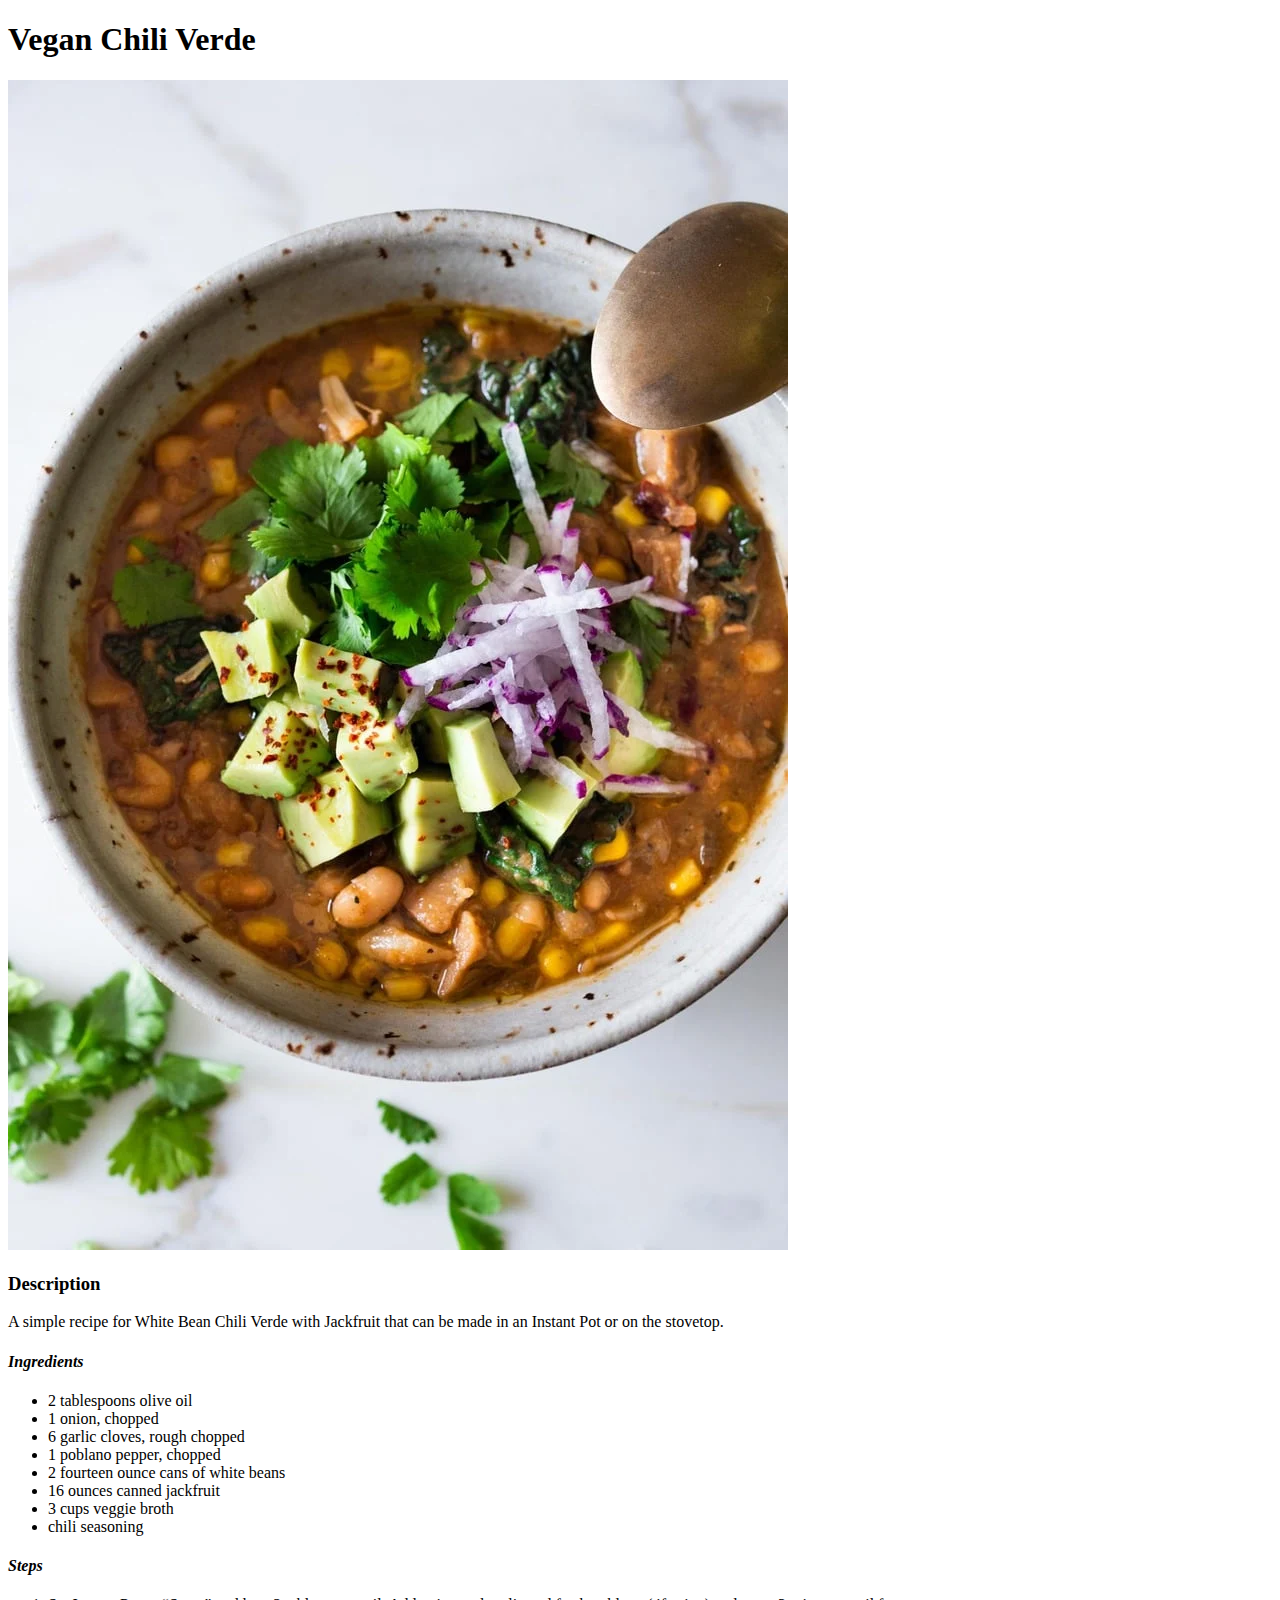
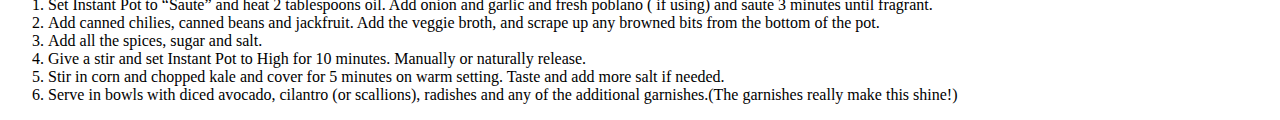
==== Vegan-Chili-Verde.html @ 6a17761a "created new recipe Vegan-Chili-Verde.html, added the contents to its page, added its image to the im" ====
<!DOCTYPE html>
<html lang="en">
<head>
    <meta charset="UTF-8">
    <meta http-equiv="X-UA-Compatible" content="IE=edge">
    <meta name="viewport" content="width=device-width, initial-scale=1.0">
    <title>Vegan Chili Verde</title>
</head>
<body>
    <h1>Vegan Chili Verde</h1>
    <img src="images/White-bean-chili-with-jackfruit-18.webp"/>
    <h3>Description</h3>
    <p> A simple recipe for White Bean Chili Verde with Jackfruit that can be made in an Instant Pot or on the stovetop.</p>
    <h4><em><strong>Ingredients</strong></em></h4>
    <ul>
       <li>2 tablespoons olive oil</li>
       <li>1 onion, chopped</li>
       <li>6 garlic cloves, rough chopped</li>
       <li>1 poblano pepper, chopped</li>
       <li>2 fourteen ounce cans of white beans</li>
       <li>16 ounces canned jackfruit</li>
       <li>3 cups veggie broth</li>
       <li>chili seasoning</li>
    </ul>
    <h4><em><strong>Steps</strong></em></h4>
    <ol>
        <li>Set Instant Pot to “Saute” and heat 2 tablespoons oil. Add onion and garlic and fresh poblano ( if using) and saute 3 minutes until fragrant.</li>
        <li>Add canned chilies, canned beans and jackfruit. Add the veggie broth, and scrape up any browned bits from the bottom of the pot.</li>
        <li>Add all the spices, sugar and salt.</li>
        <li>Give a stir and set Instant Pot to High for 10 minutes. Manually or naturally release.</li>
        <li>Stir in corn and chopped kale and cover for 5 minutes on warm setting. Taste and add more salt if needed.</li>
        <li>Serve in bowls with diced avocado, cilantro (or scallions), radishes and any of the additional garnishes.(The garnishes really make this shine!)</li>
    </ol>
</body>
</html>
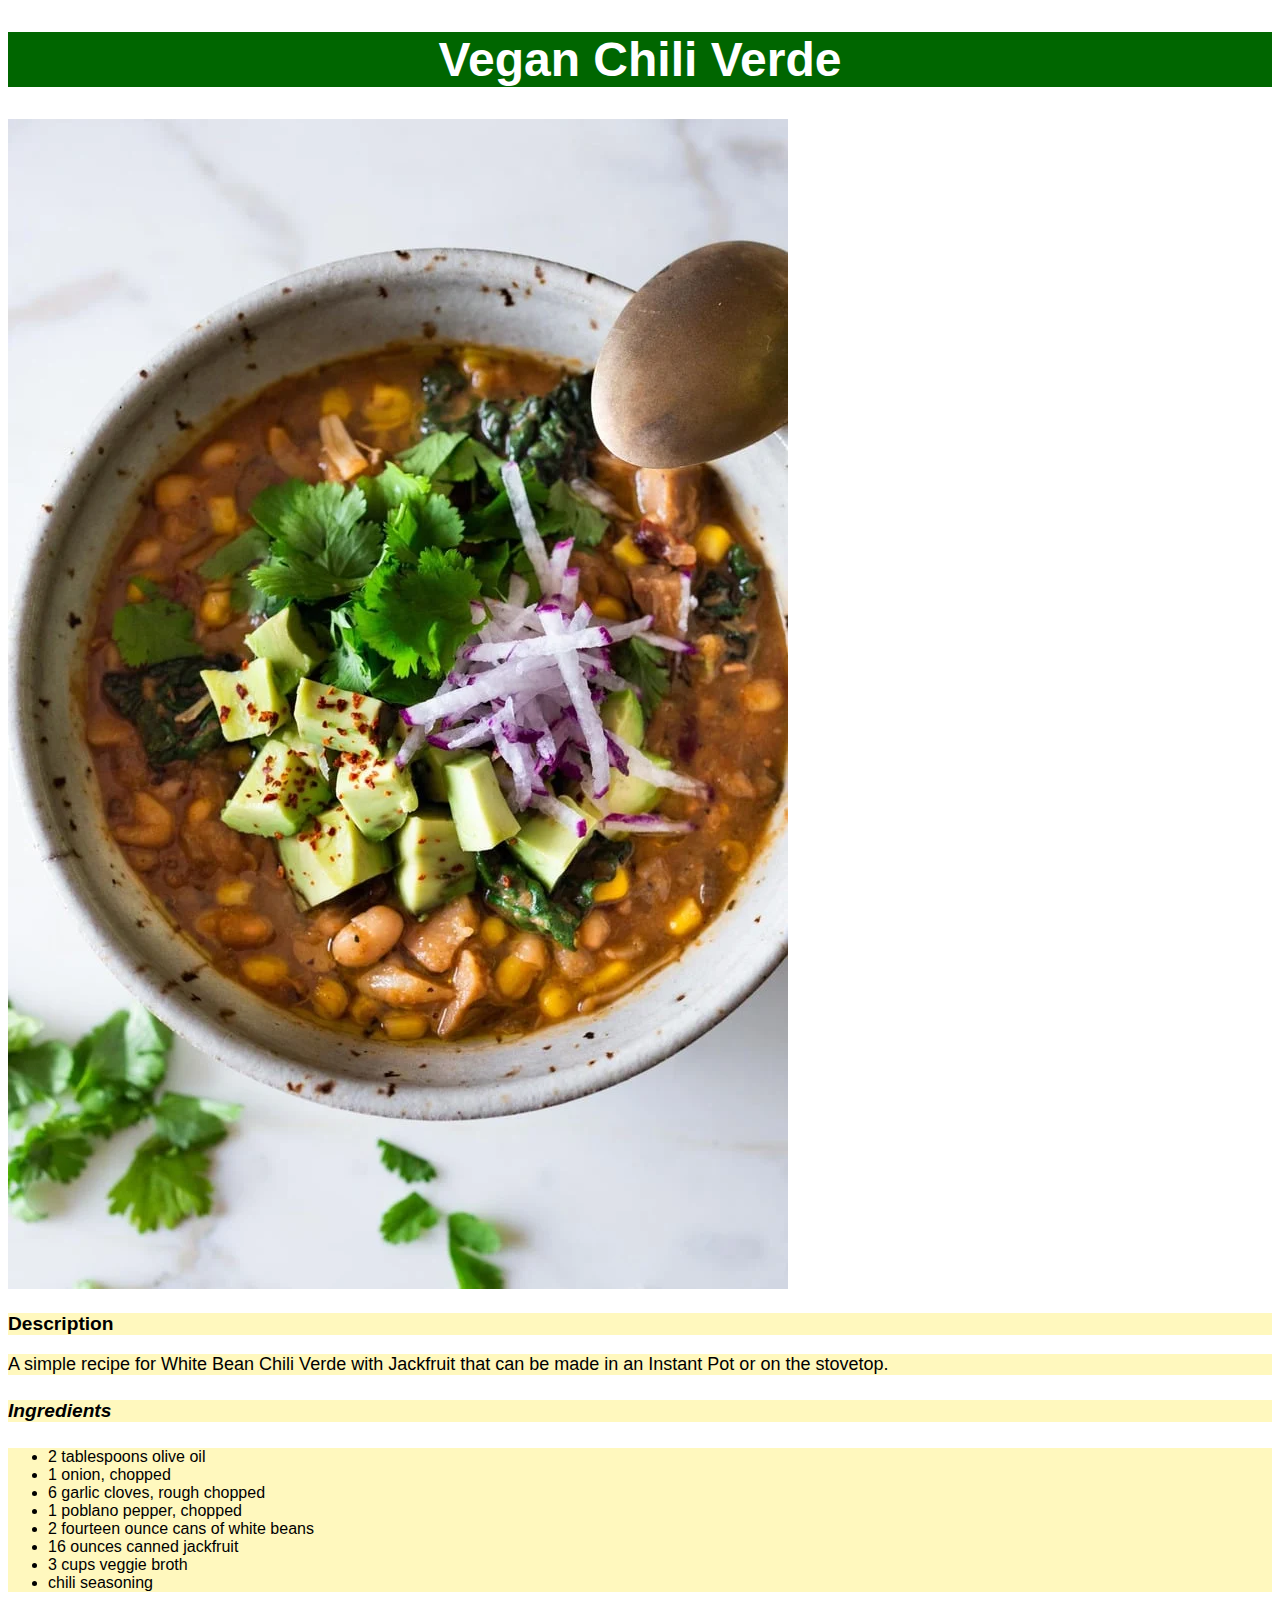
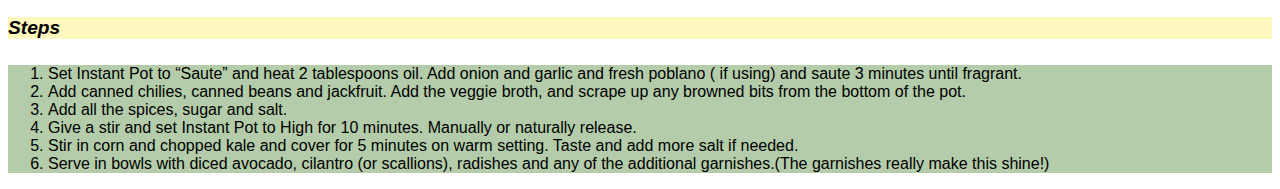
==== commit c7eebcc2: "created styles.css with css content and added it to the html pages" ====
--- a/Vegan-Chili-Verde.html
+++ b/Vegan-Chili-Verde.html
@@ -4,15 +4,16 @@
     <meta charset="UTF-8">
     <meta http-equiv="X-UA-Compatible" content="IE=edge">
     <meta name="viewport" content="width=device-width, initial-scale=1.0">
+    <link rel="stylesheet" href="styles.css">
     <title>Vegan Chili Verde</title>
 </head>
 <body>
-    <h1>Vegan Chili Verde</h1>
+    <div id="page1title"><h1>Vegan Chili Verde</h1></div>
     <img src="images/White-bean-chili-with-jackfruit-18.webp"/>
-    <h3>Description</h3>
-    <p> A simple recipe for White Bean Chili Verde with Jackfruit that can be made in an Instant Pot or on the stovetop.</p>
-    <h4><em><strong>Ingredients</strong></em></h4>
-    <ul>
+    <h3 class="subheading">Description</h3>
+    <p class="description"> A simple recipe for White Bean Chili Verde with Jackfruit that can be made in an Instant Pot or on the stovetop.</p>
+    <h4 class="subheading"><em><strong>Ingredients</strong></em></h4>
+    <div id="ingredientslist"><ul>
        <li>2 tablespoons olive oil</li>
        <li>1 onion, chopped</li>
        <li>6 garlic cloves, rough chopped</li>
@@ -21,15 +22,15 @@
        <li>16 ounces canned jackfruit</li>
        <li>3 cups veggie broth</li>
        <li>chili seasoning</li>
-    </ul>
-    <h4><em><strong>Steps</strong></em></h4>
-    <ol>
+    </ul> </div>
+    <h4 class="subheading"><em><strong>Steps</strong></em></h4>
+    <div id="steps"> <ol>
         <li>Set Instant Pot to “Saute” and heat 2 tablespoons oil. Add onion and garlic and fresh poblano ( if using) and saute 3 minutes until fragrant.</li>
         <li>Add canned chilies, canned beans and jackfruit. Add the veggie broth, and scrape up any browned bits from the bottom of the pot.</li>
         <li>Add all the spices, sugar and salt.</li>
         <li>Give a stir and set Instant Pot to High for 10 minutes. Manually or naturally release.</li>
         <li>Stir in corn and chopped kale and cover for 5 minutes on warm setting. Taste and add more salt if needed.</li>
         <li>Serve in bowls with diced avocado, cilantro (or scallions), radishes and any of the additional garnishes.(The garnishes really make this shine!)</li>
-    </ol>
+    </ol> </div>
 </body>
 </html>--- a/styles.css
+++ b/styles.css
@@ -0,0 +1,48 @@
+/* stylesheet */
+#maintitle {
+    font-family: 'Trebuchet MS', 'Lucida Sans Unicode', 'Lucida Grande', 'Lucida Sans', Arial, sans-serif;
+    background-color: rgb(0, 102, 0);
+    color: rgb(255, 255, 255);
+    font-weight: 700;
+    font-size:x-large;
+}
+
+.linklist {
+    font-family: Verdana, Geneva, Tahoma, sans-serif;
+    font-size: larger;
+    text-align: center;
+    color:gold;
+    background-color: rgb(255, 248, 190);
+}
+
+#page1title {
+    font-family: 'Trebuchet MS', 'Lucida Sans Unicode', 'Lucida Grande', 'Lucida Sans', Arial, sans-serif;
+    font-size: x-large;
+    text-align: center;
+    background-color: rgb(0, 102, 0);
+    color: rgb(255, 255, 255);
+}
+
+.subheading {
+    font-family: 'Lucida Sans', 'Lucida Sans Regular', 'Lucida Grande', 'Lucida Sans Unicode', Geneva, Verdana, sans-serif;
+    background-color: rgb(255, 248, 190);
+    font-size: larger;
+}
+
+.description {
+    font-family: 'Lucida Sans', 'Lucida Sans Regular', 'Lucida Grande', 'Lucida Sans Unicode', Geneva, Verdana, sans-serif;
+    font-size: large;
+    background-color: rgb(255, 248, 190);
+}
+
+#ingredientslist {
+    font-family: Verdana, Geneva, Tahoma, sans-serif;
+    font-size: medium;
+    background-color: rgb(255, 248, 190);
+}
+
+#steps {
+    font-family: 'Lucida Sans', 'Lucida Sans Regular', 'Lucida Grande', 'Lucida Sans Unicode', Geneva, Verdana, sans-serif;
+    font-size: medium;
+    background-color:rgb(180, 204, 170);
+}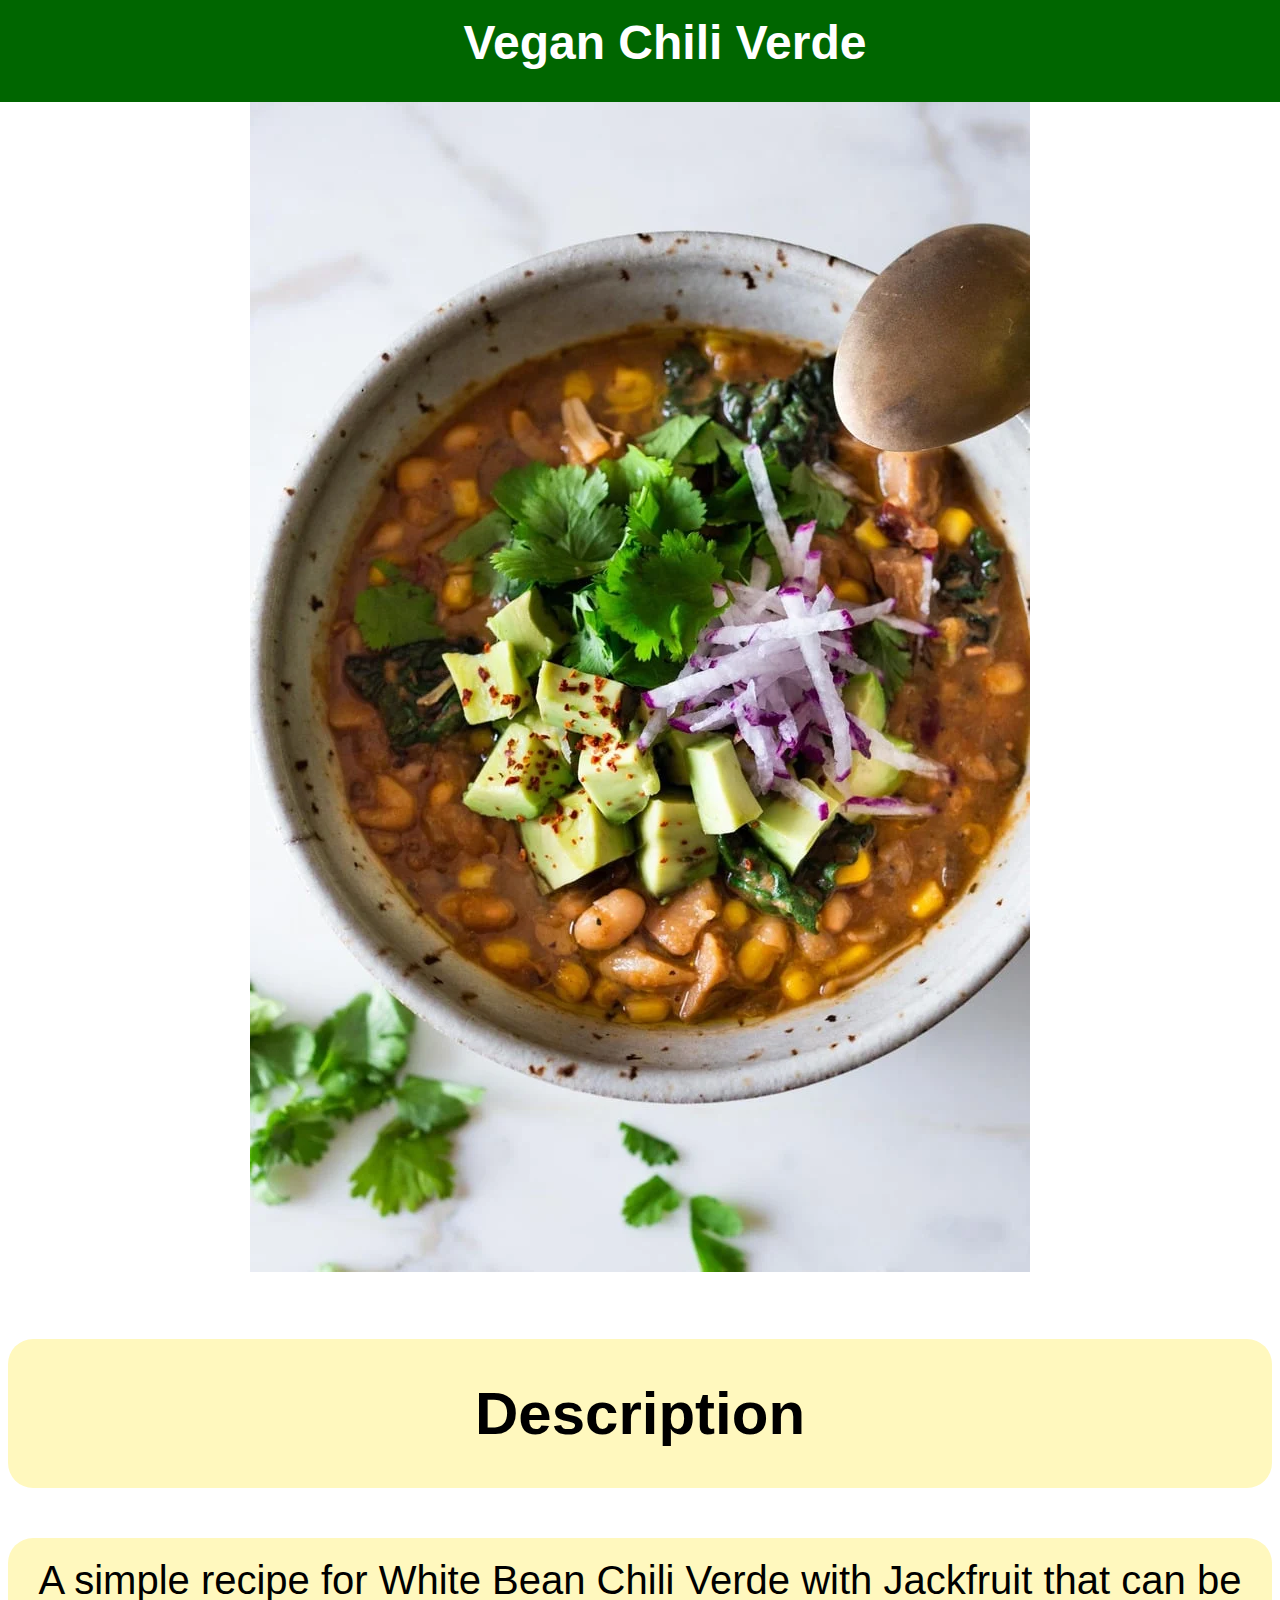
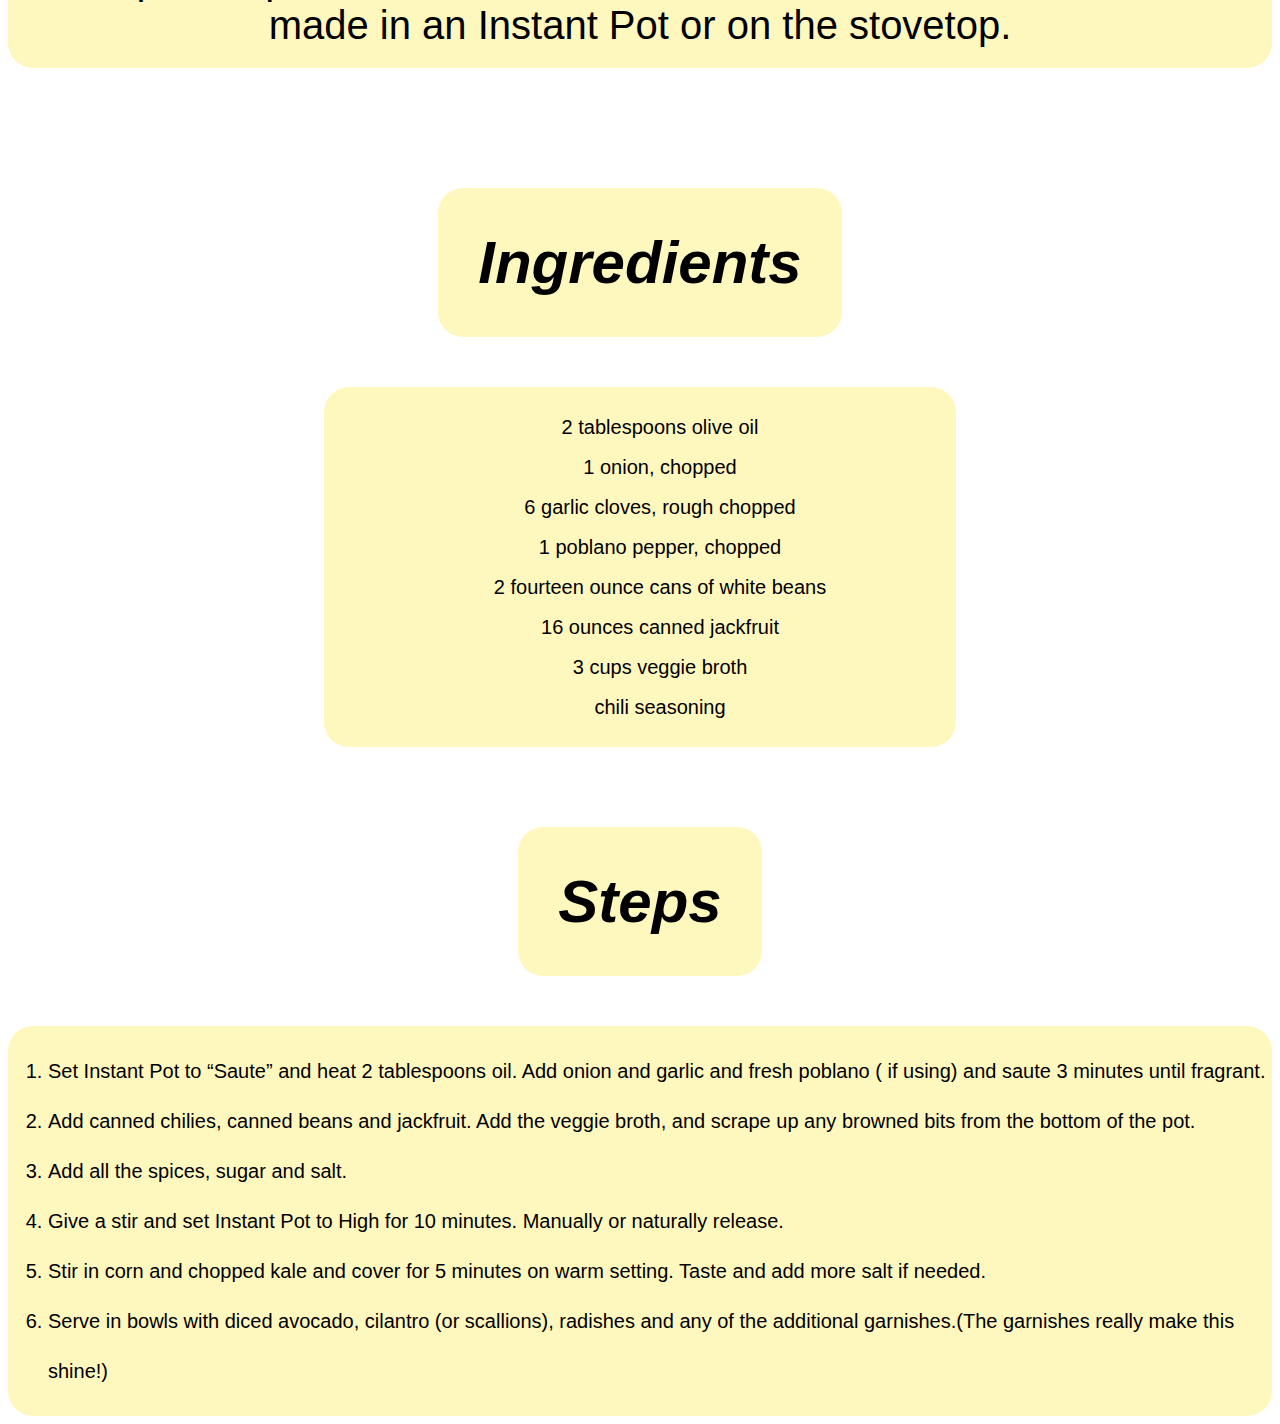
==== commit 106fe930: "added imageanddescriptioncontainer divs to images and descriptions on each dish page" ====
--- a/Vegan-Chili-Verde.html
+++ b/Vegan-Chili-Verde.html
@@ -9,9 +9,11 @@
 </head>
 <body>
     <div id="page1title"><h1>Vegan Chili Verde</h1></div>
+    <div class="imageanddescriptioncontainer">
     <img src="images/White-bean-chili-with-jackfruit-18.webp"/>
     <h3 class="subheading">Description</h3>
     <p class="description"> A simple recipe for White Bean Chili Verde with Jackfruit that can be made in an Instant Pot or on the stovetop.</p>
+    </div>
     <h4 class="subheading"><em><strong>Ingredients</strong></em></h4>
     <div id="ingredientslist"><ul>
        <li>2 tablespoons olive oil</li>
--- a/styles.css
+++ b/styles.css
@@ -1,18 +1,81 @@
 /* stylesheet */
+
 #maintitle {
     font-family: 'Trebuchet MS', 'Lucida Sans Unicode', 'Lucida Grande', 'Lucida Sans', Arial, sans-serif;
+    font-size: 45px;
+    text-align: center;
     background-color: rgb(0, 102, 0);
     color: rgb(255, 255, 255);
-    font-weight: 700;
-    font-size:x-large;
+    margin-top: -40px;
+    display: flex;
+    justify-content: center;
+    padding-left: 25px;
+    width: 100%;
 }
 
-.linklist {
+
+
+.item1 {
+    margin: 40px;
+}
+
+.item2 {
+    margin: 40px;
+}
+
+.item3 {
+    margin: 40px;
+}
+
+a {
+    text-decoration: none;
+    color: black;
+}
+
+ul {
+    list-style-type: none;
+    width: 100%;
+}
+
+
+.item1, .item2, .item3 {
+  width: 400px;
+  height: 70px;
+  border: 4px solid darkslategray;
+  background: rgb(255, 255, 255);
+  display: flex;
+  justify-content: center;
+  align-items: center;
+  padding: 30px;
+  border-radius: 15px 50px 30px;
+}
+
+.indexlinks {
+    display: flex;
+    justify-content: space-around;
+    gap: 150px;
+    margin-left: -50px;
+    margin-right: -10px;
+    margin-bottom: -50px;
+}
+
+.indexmaincontainer {
+    display: flex;
+    flex-direction: column;
+    align-items: center;
+    height: 100%;
+    width: 100%;
+}
+
+body {
     font-family: Verdana, Geneva, Tahoma, sans-serif;
-    font-size: larger;
+    font-size: 30px;
     text-align: center;
-    color:gold;
-    background-color: rgb(255, 248, 190);
+    background-color: rgb(255, 255, 255);
+    display: flex;
+    flex-direction: column;
+    justify-content: center;
+    align-items: center;
 }
 
 #page1title {
@@ -21,28 +84,58 @@
     text-align: center;
     background-color: rgb(0, 102, 0);
     color: rgb(255, 255, 255);
+    padding-left: 50px;
+    padding-right: 50px;
+    width: 100%;
+    margin-top: -25px;
+    margin-right: -50px;
 }
 
 .subheading {
     font-family: 'Lucida Sans', 'Lucida Sans Regular', 'Lucida Grande', 'Lucida Sans Unicode', Geneva, Verdana, sans-serif;
     background-color: rgb(255, 248, 190);
-    font-size: larger;
+    font-size: 60px;
+    padding: 40px;
+    border-radius: 25px;
+    margin-bottom: 50px;
 }
 
 .description {
     font-family: 'Lucida Sans', 'Lucida Sans Regular', 'Lucida Grande', 'Lucida Sans Unicode', Geneva, Verdana, sans-serif;
-    font-size: large;
+    font-size: 40px;
     background-color: rgb(255, 248, 190);
+    padding: 20px;
+    border-radius: 25px;
 }
 
 #ingredientslist {
     font-family: Verdana, Geneva, Tahoma, sans-serif;
-    font-size: medium;
+    font-size: 20px;
     background-color: rgb(255, 248, 190);
+    display: flex;
+    justify-content: center;
+    align-items: center;
+    width: 50%;
+    border-radius: 25px;
+    line-height: 40px;
 }
 
 #steps {
-    font-family: 'Lucida Sans', 'Lucida Sans Regular', 'Lucida Grande', 'Lucida Sans Unicode', Geneva, Verdana, sans-serif;
+    font-family: 'Trebuchet MS', 'Lucida Sans Unicode', 'Lucida Grande', 'Lucida Sans', Arial, sans-serif
     font-size: medium;
+    font-size: 20px;
     background-color:rgb(180, 204, 170);
+    text-align: left;
+    line-height: 50px;
+    background-color: rgb(255, 248, 190);
+    border-radius: 25px;
+    width: 100%;
+}
+
+
+
+#indeximages {
+    width: 100%;
+    display: flex;
+    justify-content: space-between;
 }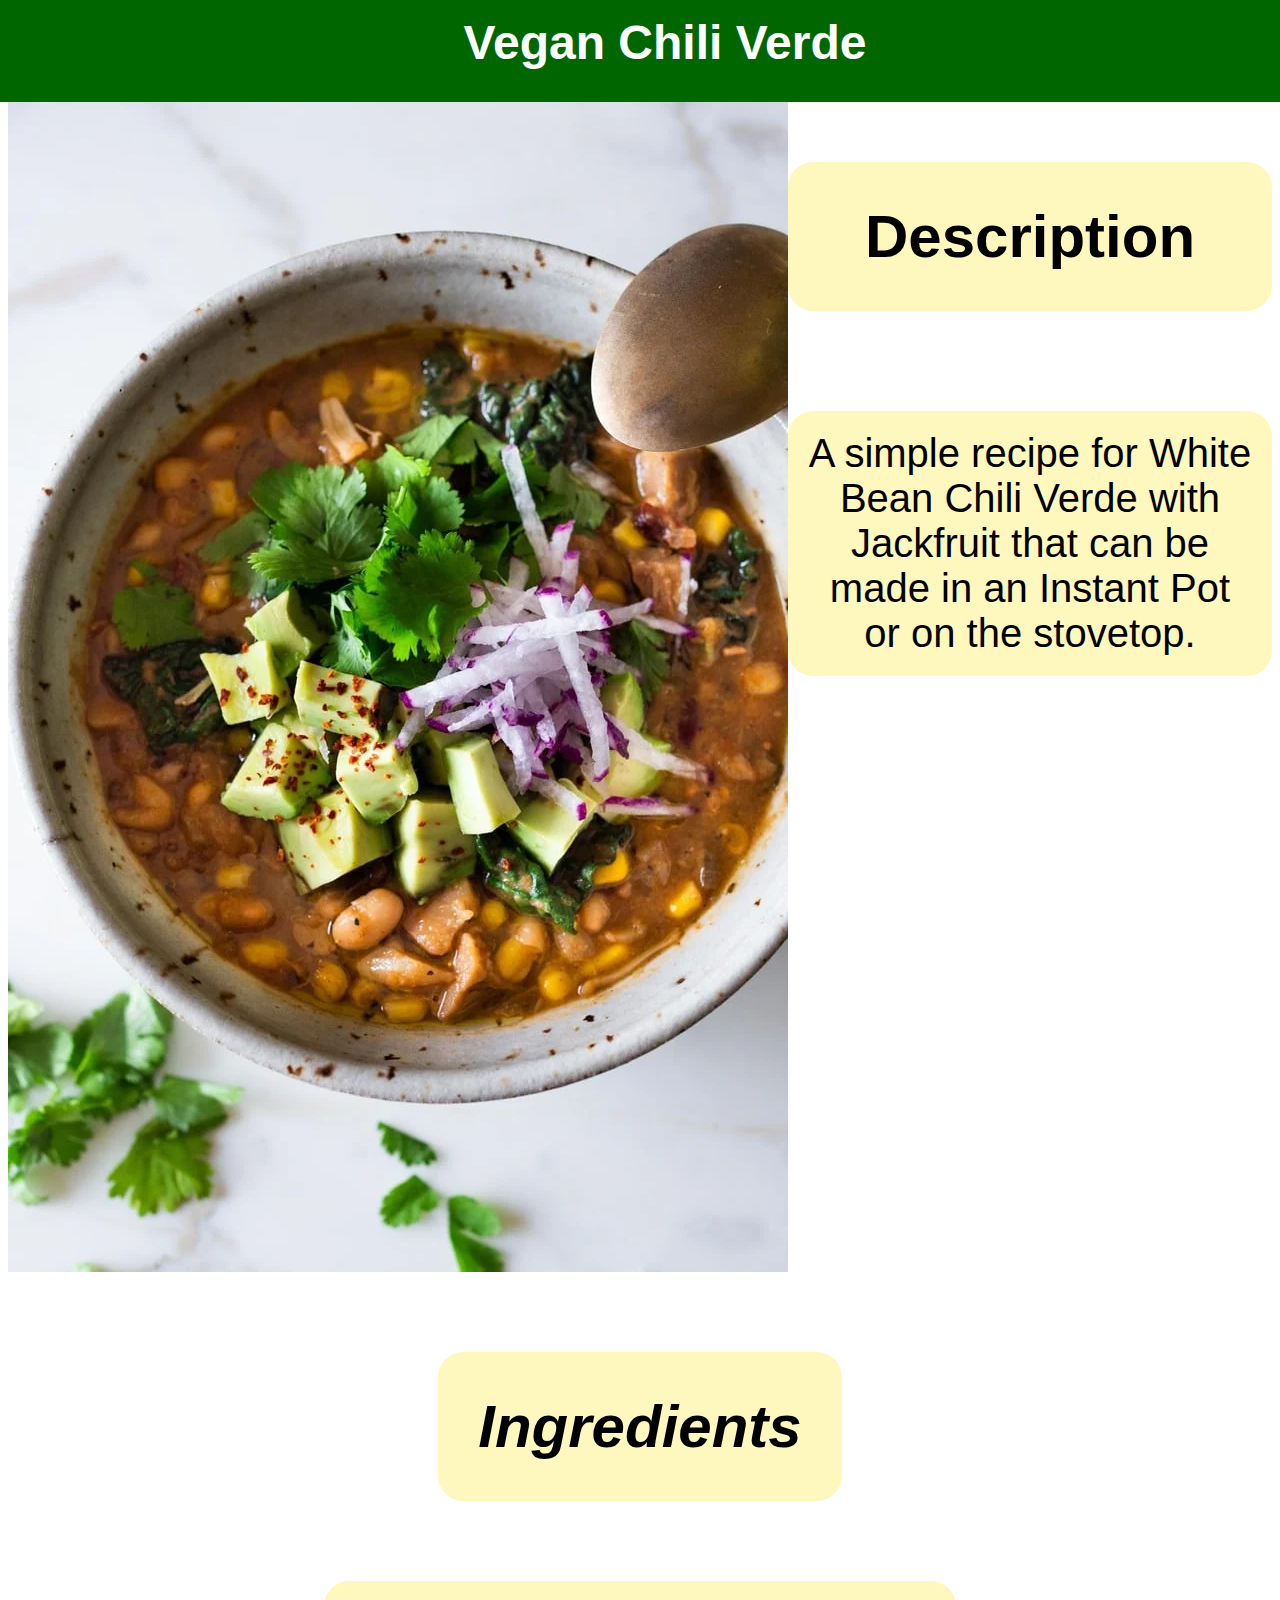
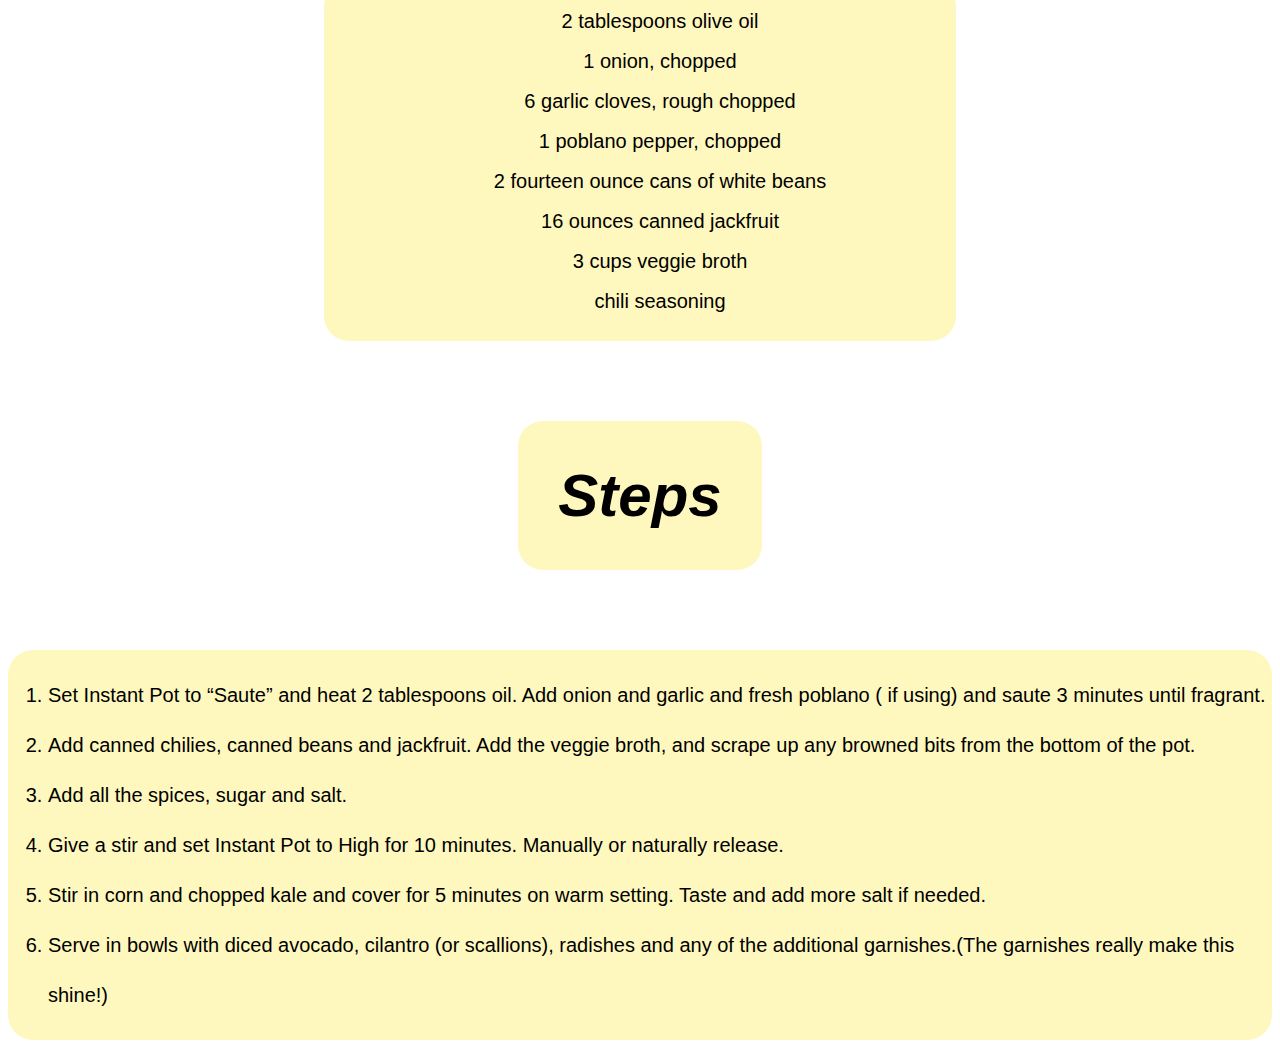
==== commit 2d2023b4: "added flex properties to imagedescriptioncontainer, added new div 'descriptioncontainer' to each pag" ====
--- a/Vegan-Chili-Verde.html
+++ b/Vegan-Chili-Verde.html
@@ -11,8 +11,10 @@
     <div id="page1title"><h1>Vegan Chili Verde</h1></div>
     <div class="imageanddescriptioncontainer">
     <img src="images/White-bean-chili-with-jackfruit-18.webp"/>
+    <div class="descriptioncontainer">
     <h3 class="subheading">Description</h3>
     <p class="description"> A simple recipe for White Bean Chili Verde with Jackfruit that can be made in an Instant Pot or on the stovetop.</p>
+    </div>
     </div>
     <h4 class="subheading"><em><strong>Ingredients</strong></em></h4>
     <div id="ingredientslist"><ul>
--- a/styles.css
+++ b/styles.css
@@ -97,7 +97,6 @@
     font-size: 60px;
     padding: 40px;
     border-radius: 25px;
-    margin-bottom: 50px;
 }
 
 .description {
@@ -138,4 +137,14 @@
     width: 100%;
     display: flex;
     justify-content: space-between;
+}
+
+.imageanddescriptioncontainer {
+    display: flex;
+    justify-content: space-between;
+}
+
+.descriptioncontainer {
+    display: flex;
+    flex-direction: column;
 }